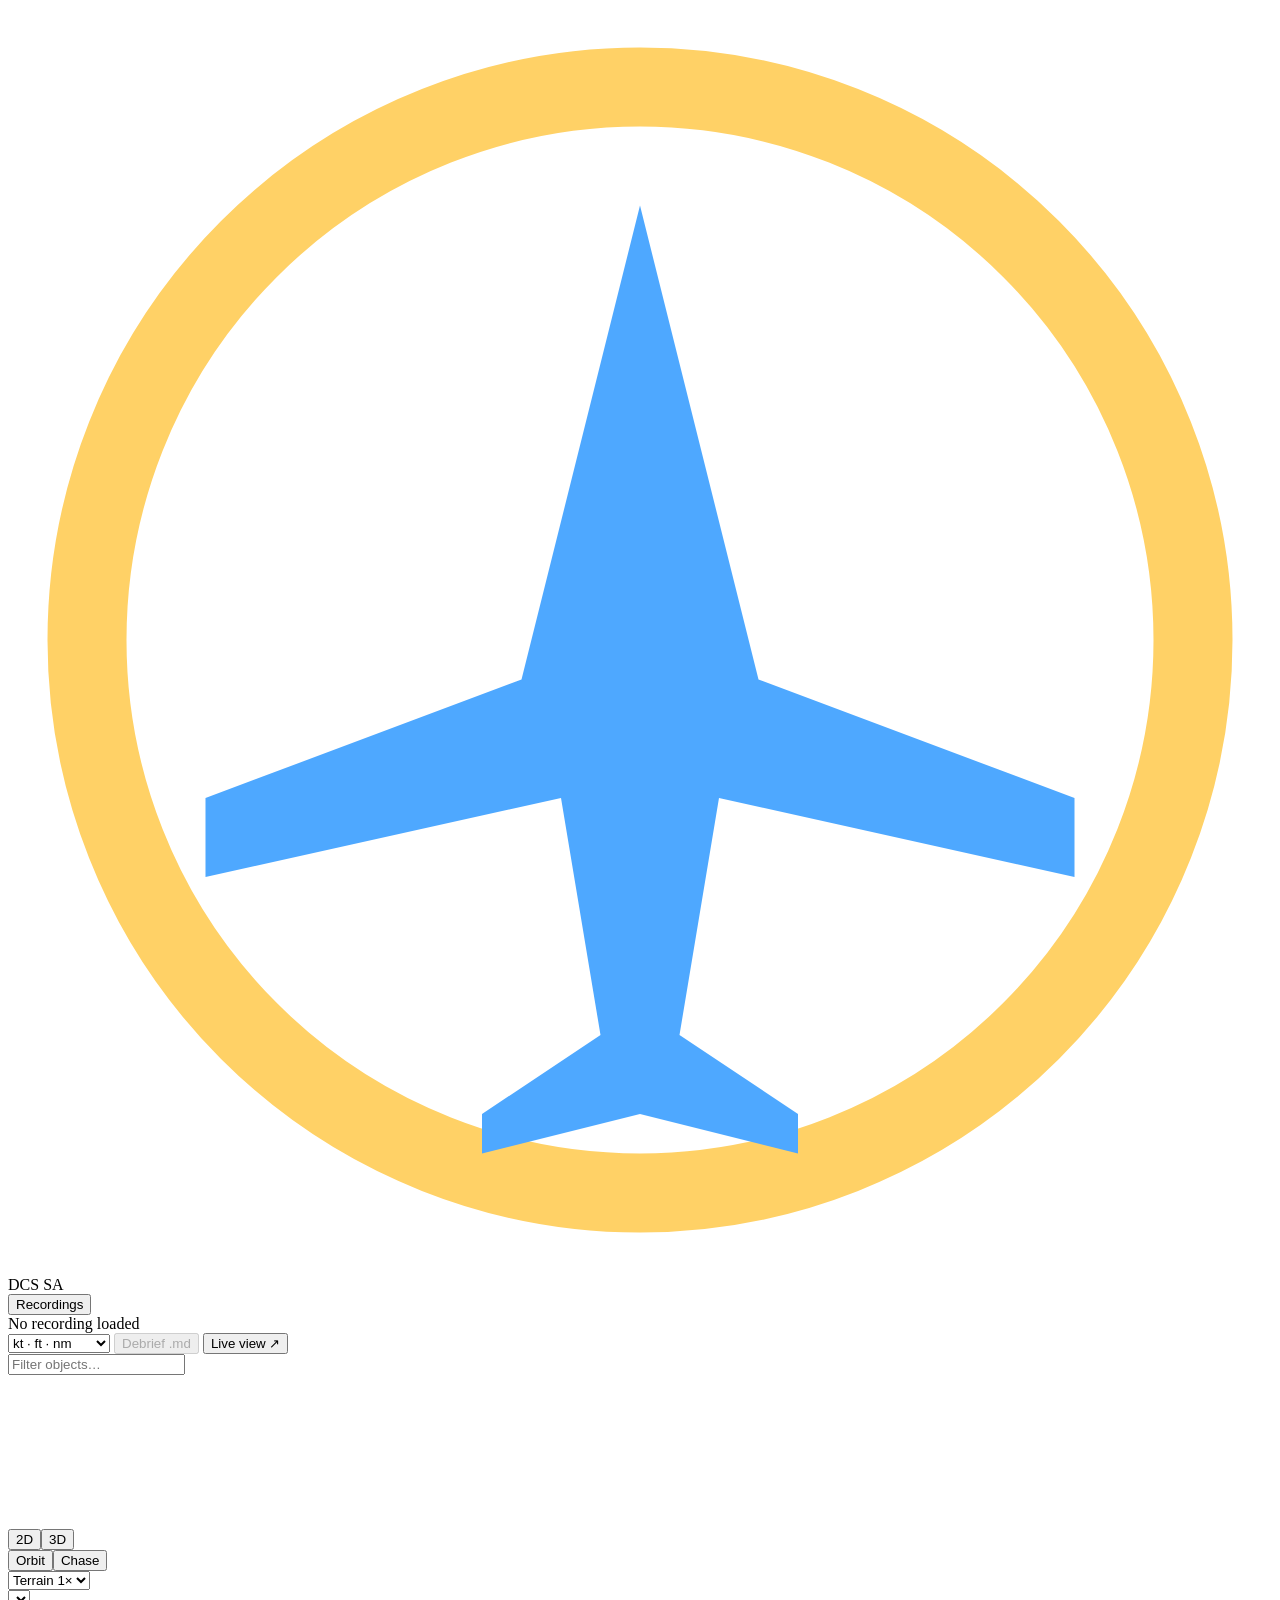
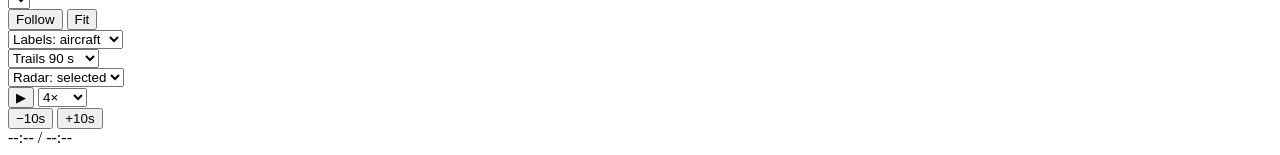
==== dcs_sa/web/index.html @ 82a47daa "Add 3D view with satellite-draped terrain, chase and orbit cameras - three.js scene (vendored, no CD" ====
<!doctype html>
<html lang="en">
<head>
<meta charset="utf-8">
<meta name="viewport" content="width=device-width, initial-scale=1">
<title>DCS SA Debrief</title>
<meta name="description" content="Tacview / ACMI flight recording debrief for DCS World">
<link rel="icon" href="data:image/svg+xml,%3Csvg xmlns='http://www.w3.org/2000/svg' viewBox='0 0 32 32'%3E%3Ccircle cx='16' cy='16' r='14' fill='none' stroke='%23ffd166' stroke-width='2'/%3E%3Cpath d='M16 5 L19 17 L27 20 L27 22 L18 20 L17 26 L20 28 L20 29 L16 28 L12 29 L12 28 L15 26 L14 20 L5 22 L5 20 L13 17 Z' fill='%234ea8ff'/%3E%3C/svg%3E">
<link rel="stylesheet" href="/static/css/app.css">
</head>
<body>
<div class="app" id="app">
  <header class="topbar">
    <div class="brand">
      <svg class="logo" viewBox="0 0 32 32" aria-hidden="true"><circle cx="16" cy="16" r="14" fill="none" stroke="#ffd166" stroke-width="2"/><path d="M16 5 L19 17 L27 20 L27 22 L18 20 L17 26 L20 28 L20 29 L16 28 L12 29 L12 28 L15 26 L14 20 L5 22 L5 20 L13 17 Z" fill="#4ea8ff"/></svg>
      DCS SA
    </div>
    <button id="btnLibrary" title="Open another recording">Recordings</button>
    <div class="title" id="recTitle">No recording loaded</div>
    <div class="group">
      <select id="unitSel" title="Units">
        <option value="imperial">kt · ft · nm</option>
        <option value="metric">km/h · m · km</option>
      </select>
      <button id="btnDebrief" title="Download a text debrief" disabled>Debrief .md</button>
      <a href="/live" target="_blank" rel="noopener"><button title="Open the live second-screen view">Live view ↗</button></a>
    </div>
  </header>

  <aside class="left" aria-label="Objects">
    <div class="search"><input id="objFilter" type="text" placeholder="Filter objects…" autocomplete="off"></div>
    <div class="objlist" id="objList"></div>
  </aside>

  <main class="mapwrap">
    <canvas class="map" id="map" aria-label="Tactical map"></canvas>
    <div class="map-hud tl hidden" id="hudSel"></div>
    <div class="map-hud bl hidden" id="hudHover"></div>
    <div class="map-tools">
      <div class="row">
        <div class="seg"><button id="btn2d" class="active">2D</button><button id="btn3d">3D</button></div>
      </div>
      <div class="row only3d">
        <div class="seg"><button id="btnOrbit" class="active" title="Drag to orbit, scroll to zoom">Orbit</button><button id="btnChase" title="Camera behind the selected aircraft">Chase</button></div>
      </div>
      <div class="row only3d">
        <select id="exagSel" title="Terrain height"><option value="1">Terrain 1×</option><option value="2">Terrain 2×</option><option value="3">Terrain 3×</option></select>
      </div>
      <div class="row only2d"><select id="layerSel" title="Base map"></select></div>
      <div class="row">
        <button id="btnFollow" title="Keep the selected aircraft centred (F)">Follow</button>
        <button id="btnFit" title="Zoom to fit everything">Fit</button>
      </div>
      <div class="row only2d">
        <select id="labelSel" title="Labels">
          <option value="aircraft">Labels: aircraft</option>
          <option value="all">Labels: all</option>
          <option value="minimal">Labels: minimal</option>
          <option value="none">Labels: off</option>
        </select>
      </div>
      <div class="row">
        <select id="trailSel" title="Trail length">
          <option value="30">Trails 30 s</option>
          <option value="90" selected>Trails 90 s</option>
          <option value="300">Trails 5 min</option>
          <option value="1000000">Trails full</option>
          <option value="0">Trails off</option>
        </select>
      </div>
      <div class="row only2d">
        <select id="radarSel" title="Radar cones">
          <option value="focus">Radar: selected</option>
          <option value="all">Radar: all</option>
          <option value="none">Radar: off</option>
        </select>
      </div>
    </div>
    <div class="welcome" id="welcome"></div>
  </main>

  <aside class="right" aria-label="Analysis">
    <nav class="tabs" id="tabs" role="tablist"></nav>
    <div class="tabpanel" id="tabpanel"></div>
  </aside>

  <footer class="bottom">
    <div class="playback">
      <div class="btns">
        <button class="play" id="btnPlay" title="Play / pause (Space)">▶</button>
        <select id="speedSel" title="Playback speed">
          <option value="0.5">0.5×</option><option value="1">1×</option><option value="2">2×</option>
          <option value="4" selected>4×</option><option value="8">8×</option><option value="16">16×</option>
          <option value="32">32×</option><option value="64">64×</option>
        </select>
      </div>
      <div class="btns">
        <button class="ghost" id="btnBack" title="Back 10 s (←)">−10s</button>
        <button class="ghost" id="btnFwd" title="Forward 10 s (→)">+10s</button>
      </div>
      <div class="scrub" id="scrub" aria-label="Timeline">
        <div class="track"></div><div class="progress"></div><div class="head"></div>
      </div>
      <div class="clock" id="clock">--:-- / --:--</div>
    </div>
  </footer>
</div>
<script type="importmap">{"imports": {"three": "/static/vendor/three.module.min.js"}}</script>
<script type="module" src="/static/js/review.js"></script>
</body>
</html>
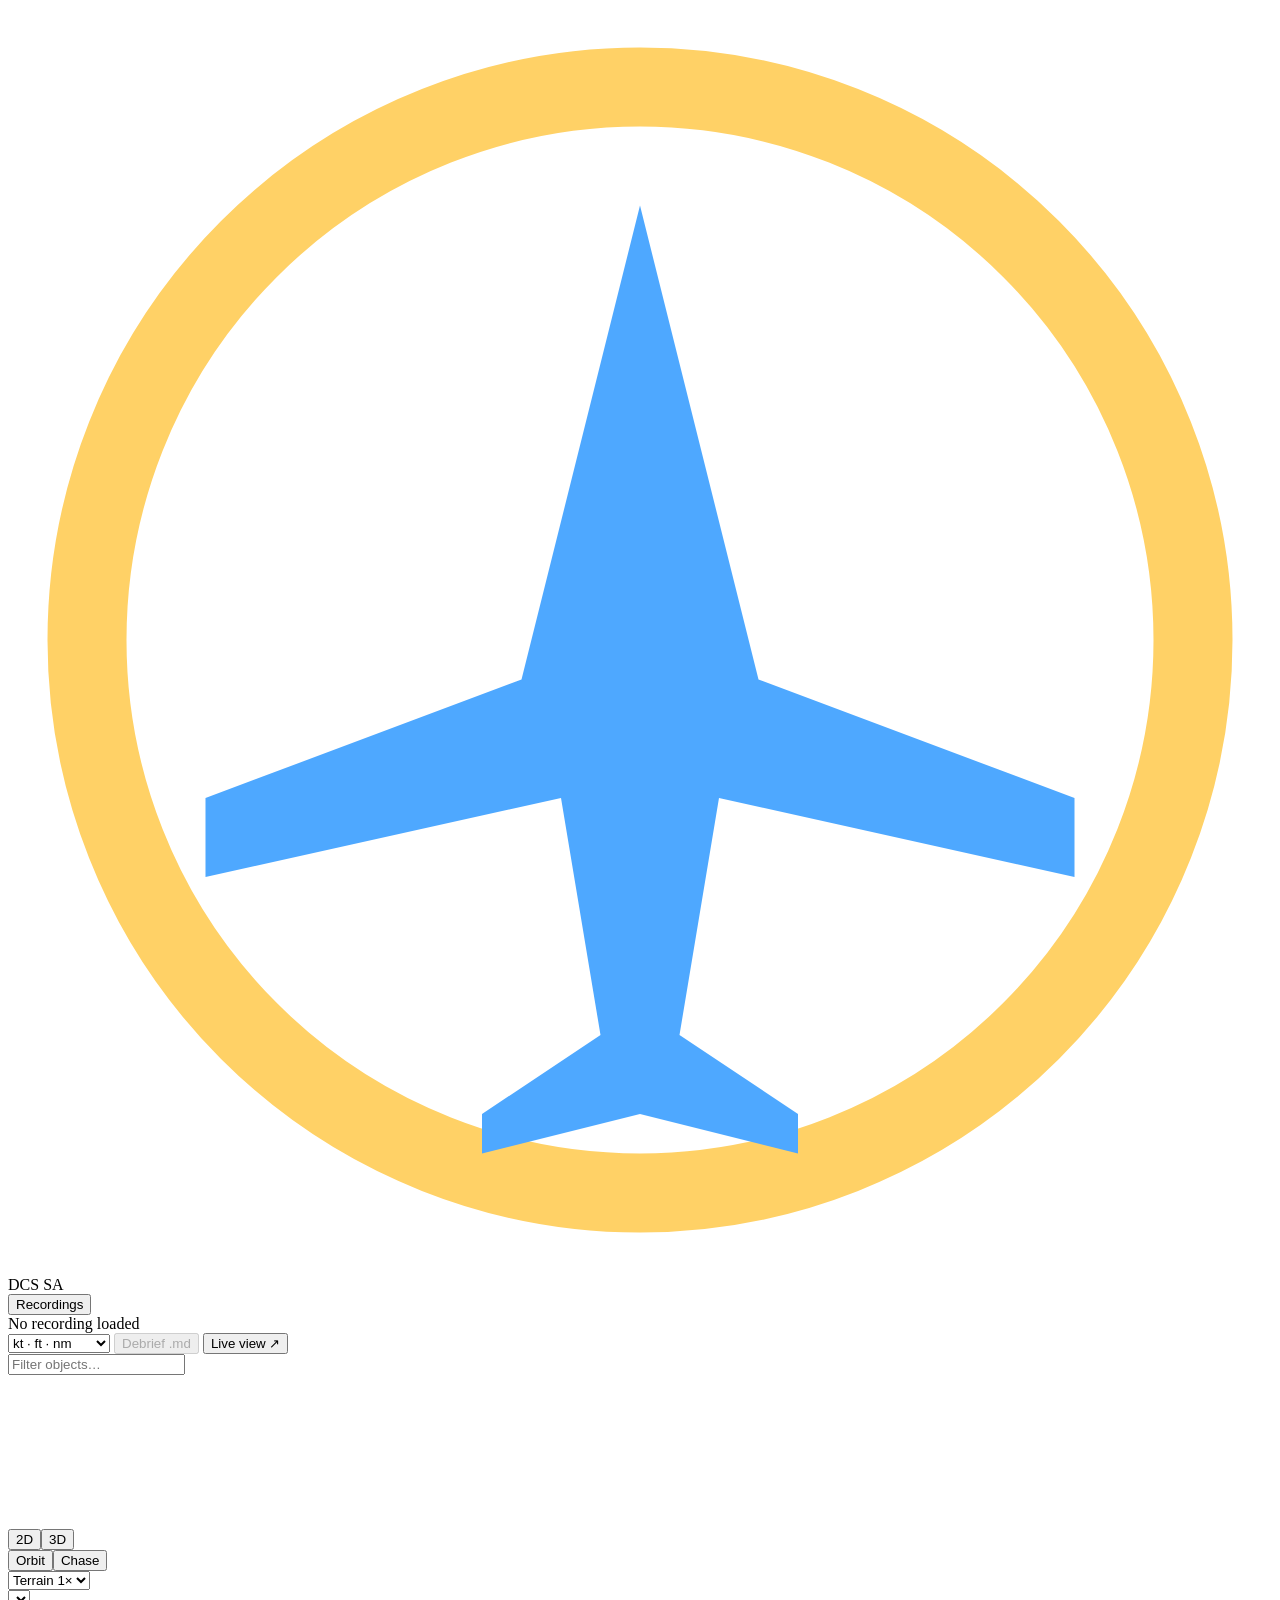
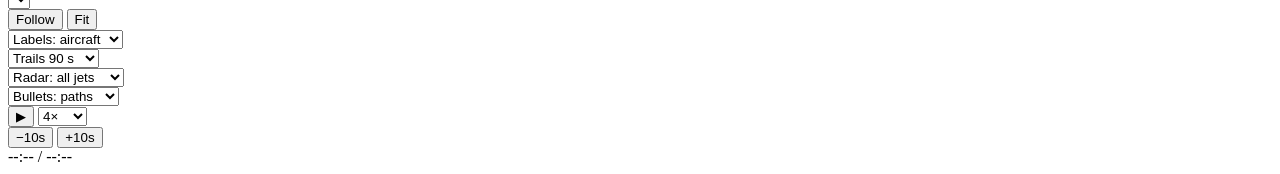
==== commit 58abd179: "Bullet paths and radar cones for every emitter, in 2D and 3D (pre-review) Co-Authored-By: Claude Opu" ====
--- a/dcs_sa/web/index.html
+++ b/dcs_sa/web/index.html
@@ -68,11 +68,18 @@
           <option value="0">Trails off</option>
         </select>
       </div>
-      <div class="row only2d">
+      <div class="row">
         <select id="radarSel" title="Radar cones">
+          <option value="all">Radar: all jets</option>
           <option value="focus">Radar: selected</option>
-          <option value="all">Radar: all</option>
           <option value="none">Radar: off</option>
+        </select>
+      </div>
+      <div class="row">
+        <select id="bulletSel" title="Gun rounds">
+          <option value="paths">Bullets: paths</option>
+          <option value="tracers">Bullets: tracers</option>
+          <option value="off">Bullets: off</option>
         </select>
       </div>
     </div>
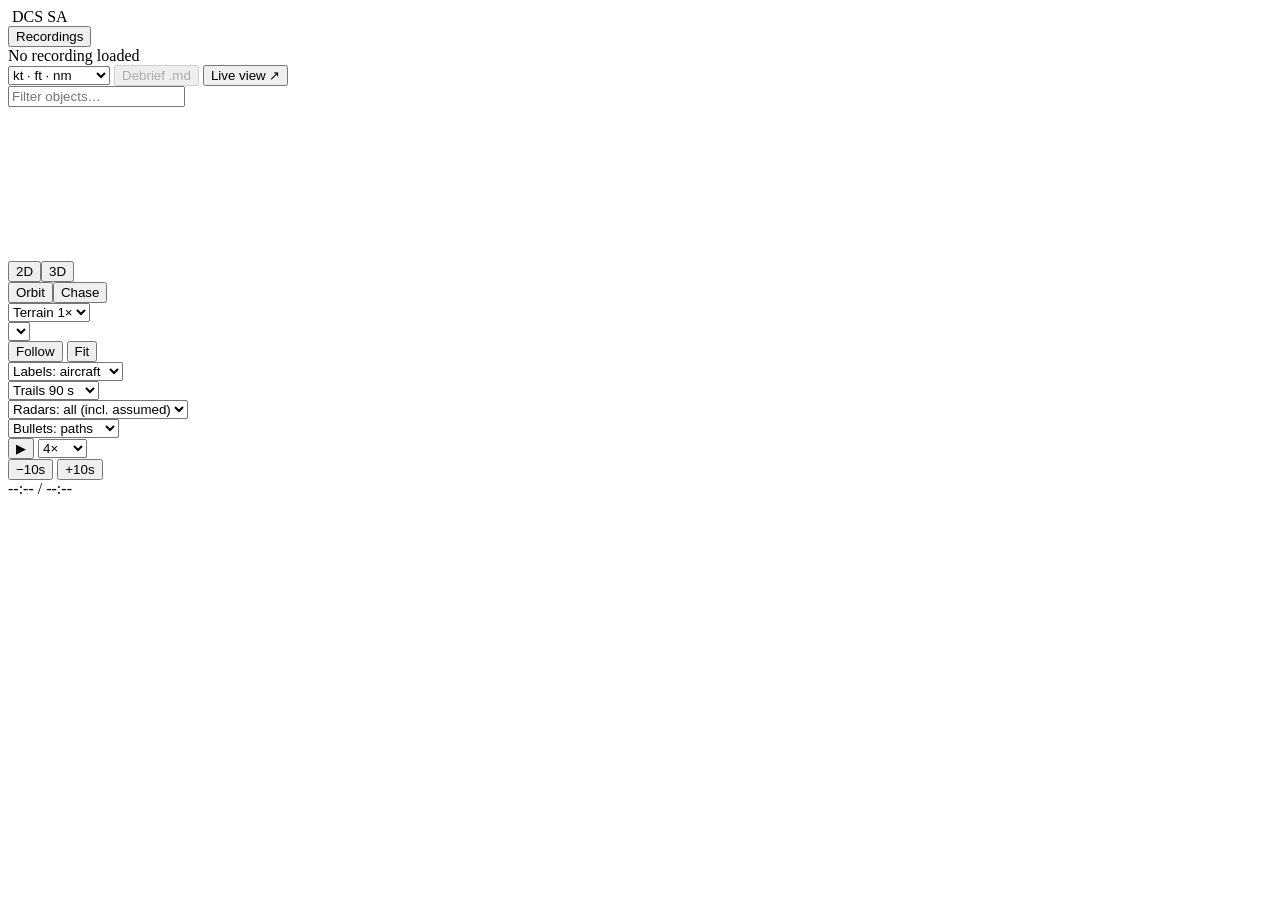
==== commit 11cfa83c: "Read hits, kills, runways and radar state from DCS instead of estimating them - Flight recorder: whi" ====
--- a/dcs_sa/web/index.html
+++ b/dcs_sa/web/index.html
@@ -5,14 +5,14 @@
 <meta name="viewport" content="width=device-width, initial-scale=1">
 <title>DCS SA Debrief</title>
 <meta name="description" content="Tacview / ACMI flight recording debrief for DCS World">
-<link rel="icon" href="data:image/svg+xml,%3Csvg xmlns='http://www.w3.org/2000/svg' viewBox='0 0 32 32'%3E%3Ccircle cx='16' cy='16' r='14' fill='none' stroke='%23ffd166' stroke-width='2'/%3E%3Cpath d='M16 5 L19 17 L27 20 L27 22 L18 20 L17 26 L20 28 L20 29 L16 28 L12 29 L12 28 L15 26 L14 20 L5 22 L5 20 L13 17 Z' fill='%234ea8ff'/%3E%3C/svg%3E">
+<link rel="icon" type="image/png" href="/static/favicon-32.png">
 <link rel="stylesheet" href="/static/css/app.css">
 </head>
 <body>
 <div class="app" id="app">
   <header class="topbar">
     <div class="brand">
-      <svg class="logo" viewBox="0 0 32 32" aria-hidden="true"><circle cx="16" cy="16" r="14" fill="none" stroke="#ffd166" stroke-width="2"/><path d="M16 5 L19 17 L27 20 L27 22 L18 20 L17 26 L20 28 L20 29 L16 28 L12 29 L12 28 L15 26 L14 20 L5 22 L5 20 L13 17 Z" fill="#4ea8ff"/></svg>
+      <img class="logo" src="/static/icon.png" alt="">
       DCS SA
     </div>
     <button id="btnLibrary" title="Open another recording">Recordings</button>
@@ -70,8 +70,9 @@
       </div>
       <div class="row">
         <select id="radarSel" title="Radar cones">
-          <option value="all">Radar: all jets</option>
-          <option value="focus">Radar: selected</option>
+          <option value="all">Radars: all (incl. assumed)</option>
+          <option value="known">Radars: known only</option>
+          <option value="focus">Radar: selected jet</option>
           <option value="none">Radar: off</option>
         </select>
       </div>
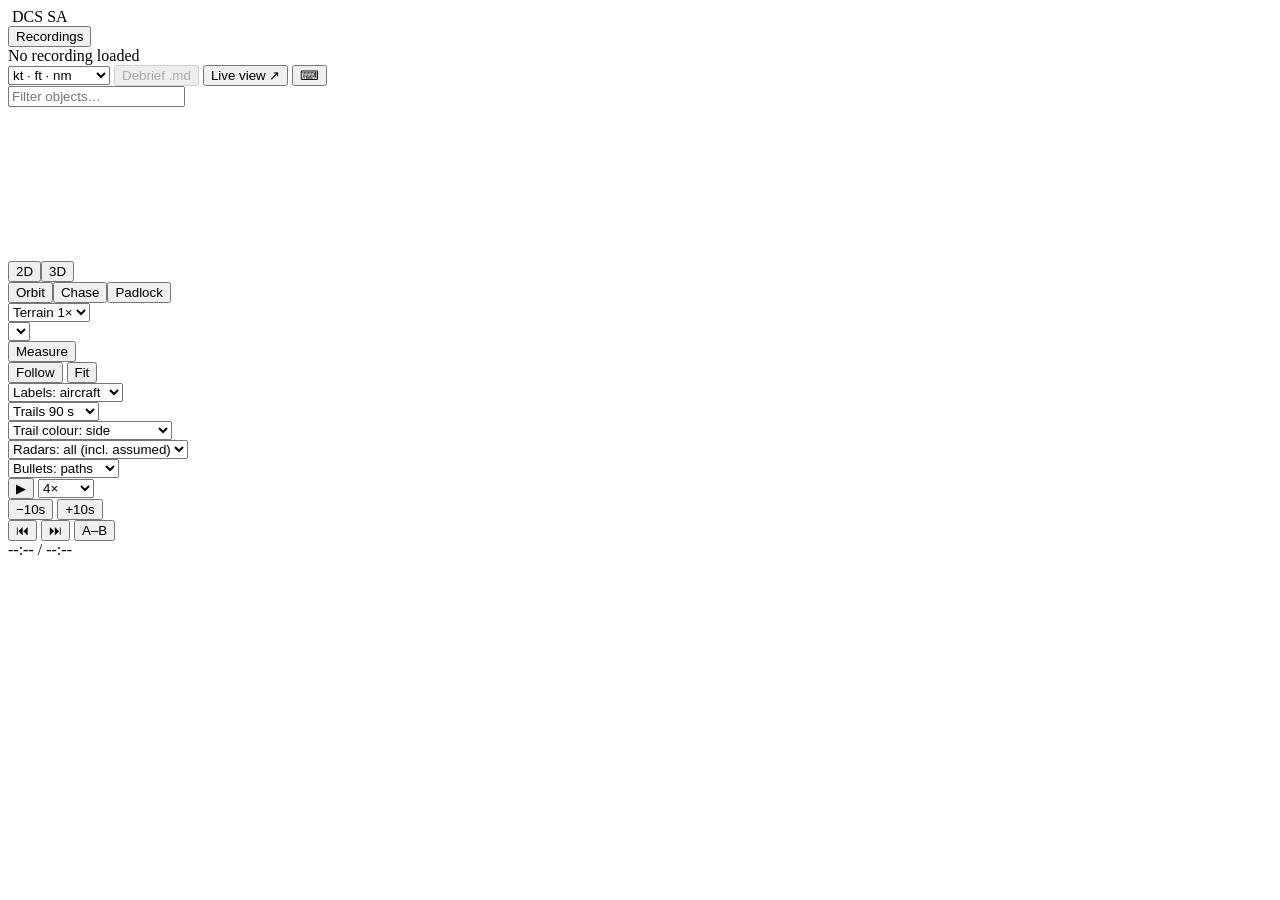
==== commit fd233048: "Ten UI additions: shortcuts, event stepping and A-B loop, padlock camera, measuring tape, coloured t" ====
--- a/dcs_sa/web/index.html
+++ b/dcs_sa/web/index.html
@@ -24,6 +24,7 @@
       </select>
       <button id="btnDebrief" title="Download a text debrief" disabled>Debrief .md</button>
       <a href="/live" target="_blank" rel="noopener"><button title="Open the live second-screen view">Live view ↗</button></a>
+      <button id="btnKeys" title="Keyboard shortcuts (?)">⌨</button>
     </div>
   </header>
 
@@ -36,17 +37,23 @@
     <canvas class="map" id="map" aria-label="Tactical map"></canvas>
     <div class="map-hud tl hidden" id="hudSel"></div>
     <div class="map-hud bl hidden" id="hudHover"></div>
+    <div class="map-hud tapes hidden" id="tapeHud"></div>
+    <div class="map-hud br hidden" id="trailLegend"></div>
+    <div class="evchip hidden" id="evChip"></div>
     <div class="map-tools">
       <div class="row">
-        <div class="seg"><button id="btn2d" class="active">2D</button><button id="btn3d">3D</button></div>
+        <div class="seg"><button id="btn2d" class="active" title="2D map (V)">2D</button><button id="btn3d" title="3D view (V)">3D</button></div>
       </div>
       <div class="row only3d">
-        <div class="seg"><button id="btnOrbit" class="active" title="Drag to orbit, scroll to zoom">Orbit</button><button id="btnChase" title="Camera behind the selected aircraft">Chase</button></div>
+        <div class="seg"><button id="btnOrbit" class="active" title="Drag to orbit, scroll to zoom (C cycles)">Orbit</button><button id="btnChase" title="Camera behind the selected aircraft (C cycles)">Chase</button><button id="btnPadlock" title="Keep the target in view (C cycles, T changes target)">Padlock</button></div>
       </div>
       <div class="row only3d">
         <select id="exagSel" title="Terrain height"><option value="1">Terrain 1×</option><option value="2">Terrain 2×</option><option value="3">Terrain 3×</option></select>
       </div>
       <div class="row only2d"><select id="layerSel" title="Base map"></select></div>
+      <div class="row only2d">
+        <button id="btnMeasure" title="Measure (M) · or Shift-drag">Measure</button>
+      </div>
       <div class="row">
         <button id="btnFollow" title="Keep the selected aircraft centred (F)">Follow</button>
         <button id="btnFit" title="Zoom to fit everything">Fit</button>
@@ -66,6 +73,16 @@
           <option value="300">Trails 5 min</option>
           <option value="1000000">Trails full</option>
           <option value="0">Trails off</option>
+        </select>
+      </div>
+      <div class="row">
+        <select id="trailColorSel" title="Colour trails by">
+          <option value="side">Trail colour: side</option>
+          <option value="alt">Trail colour: altitude</option>
+          <option value="speed">Trail colour: speed</option>
+          <option value="g">Trail colour: G</option>
+          <option value="ps">Trail colour: energy (Ps)</option>
+          <option value="aoa">Trail colour: AOA</option>
         </select>
       </div>
       <div class="row">
@@ -97,14 +114,20 @@
       <div class="btns">
         <button class="play" id="btnPlay" title="Play / pause (Space)">▶</button>
         <select id="speedSel" title="Playback speed">
+          <option value="0.1">0.1×</option><option value="0.25">0.25×</option>
           <option value="0.5">0.5×</option><option value="1">1×</option><option value="2">2×</option>
           <option value="4" selected>4×</option><option value="8">8×</option><option value="16">16×</option>
           <option value="32">32×</option><option value="64">64×</option>
         </select>
       </div>
       <div class="btns">
-        <button class="ghost" id="btnBack" title="Back 10 s (←)">−10s</button>
-        <button class="ghost" id="btnFwd" title="Forward 10 s (→)">+10s</button>
+        <button class="ghost" id="btnBack" title="Back 10 s">−10s</button>
+        <button class="ghost" id="btnFwd" title="Forward 10 s">+10s</button>
+      </div>
+      <div class="btns">
+        <button class="ghost" id="btnPrevEv" title="Previous event (P)">⏮</button>
+        <button class="ghost" id="btnNextEv" title="Next event (N)">⏭</button>
+        <button class="ghost" id="btnLoop" title="Loop: I/O set in/out, L toggle, Shift-drag on the timeline">A–B</button>
       </div>
       <div class="scrub" id="scrub" aria-label="Timeline">
         <div class="track"></div><div class="progress"></div><div class="head"></div>
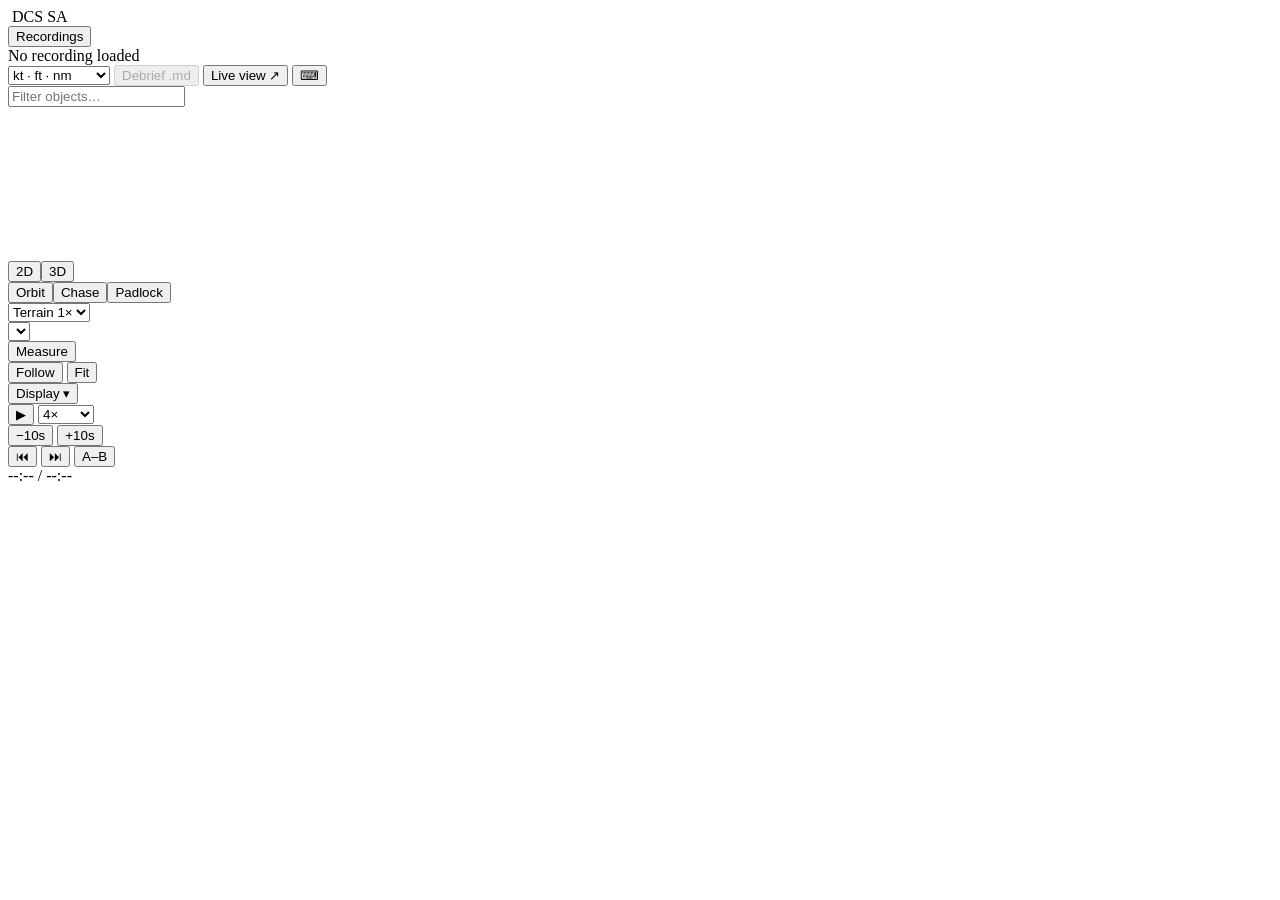
==== commit dee19f8b: "Debrief: strike overlay, Strike tab, A-A / A-G modes, selection actions, Display panel Ground weapon" ====
--- a/dcs_sa/web/index.html
+++ b/dcs_sa/web/index.html
@@ -7,6 +7,7 @@
 <meta name="description" content="Tacview / ACMI flight recording debrief for DCS World">
 <link rel="icon" type="image/png" href="/static/favicon-32.png">
 <link rel="stylesheet" href="/static/css/app.css">
+<link rel="stylesheet" href="/static/css/strike.css">
 </head>
 <body>
 <div class="app" id="app">
@@ -18,6 +19,7 @@
     <button id="btnLibrary" title="Open another recording">Recordings</button>
     <div class="title" id="recTitle">No recording loaded</div>
     <div class="group">
+      <div id="modeSw"></div>
       <select id="unitSel" title="Units">
         <option value="imperial">kt · ft · nm</option>
         <option value="metric">km/h · m · km</option>
@@ -35,11 +37,15 @@
 
   <main class="mapwrap">
     <canvas class="map" id="map" aria-label="Tactical map"></canvas>
-    <div class="map-hud tl hidden" id="hudSel"></div>
+    <div class="hudcol" id="hudCol">
+      <div class="map-hud wif hidden" id="wifHud"></div>
+      <div class="map-hud tapes hidden" id="tapeHud"></div>
+      <div class="mapchips" id="mapChips"></div>
+    </div>
     <div class="map-hud bl hidden" id="hudHover"></div>
-    <div class="map-hud tapes hidden" id="tapeHud"></div>
     <div class="map-hud br hidden" id="trailLegend"></div>
     <div class="evchip hidden" id="evChip"></div>
+    <div class="modechip hidden" id="modeChip"></div>
     <div class="map-tools">
       <div class="row">
         <div class="seg"><button id="btn2d" class="active" title="2D map (V)">2D</button><button id="btn3d" title="3D view (V)">3D</button></div>
@@ -58,47 +64,8 @@
         <button id="btnFollow" title="Keep the selected aircraft centred (F)">Follow</button>
         <button id="btnFit" title="Zoom to fit everything">Fit</button>
       </div>
-      <div class="row only2d">
-        <select id="labelSel" title="Labels">
-          <option value="aircraft">Labels: aircraft</option>
-          <option value="all">Labels: all</option>
-          <option value="minimal">Labels: minimal</option>
-          <option value="none">Labels: off</option>
-        </select>
-      </div>
       <div class="row">
-        <select id="trailSel" title="Trail length">
-          <option value="30">Trails 30 s</option>
-          <option value="90" selected>Trails 90 s</option>
-          <option value="300">Trails 5 min</option>
-          <option value="1000000">Trails full</option>
-          <option value="0">Trails off</option>
-        </select>
-      </div>
-      <div class="row">
-        <select id="trailColorSel" title="Colour trails by">
-          <option value="side">Trail colour: side</option>
-          <option value="alt">Trail colour: altitude</option>
-          <option value="speed">Trail colour: speed</option>
-          <option value="g">Trail colour: G</option>
-          <option value="ps">Trail colour: energy (Ps)</option>
-          <option value="aoa">Trail colour: AOA</option>
-        </select>
-      </div>
-      <div class="row">
-        <select id="radarSel" title="Radar cones">
-          <option value="all">Radars: all (incl. assumed)</option>
-          <option value="known">Radars: known only</option>
-          <option value="focus">Radar: selected jet</option>
-          <option value="none">Radar: off</option>
-        </select>
-      </div>
-      <div class="row">
-        <select id="bulletSel" title="Gun rounds">
-          <option value="paths">Bullets: paths</option>
-          <option value="tracers">Bullets: tracers</option>
-          <option value="off">Bullets: off</option>
-        </select>
+        <button id="btnDisplay" title="Display options: objects, weapons, strike marks, threats, labels, trails, 3D (D)">Display ▾</button>
       </div>
     </div>
     <div class="welcome" id="welcome"></div>
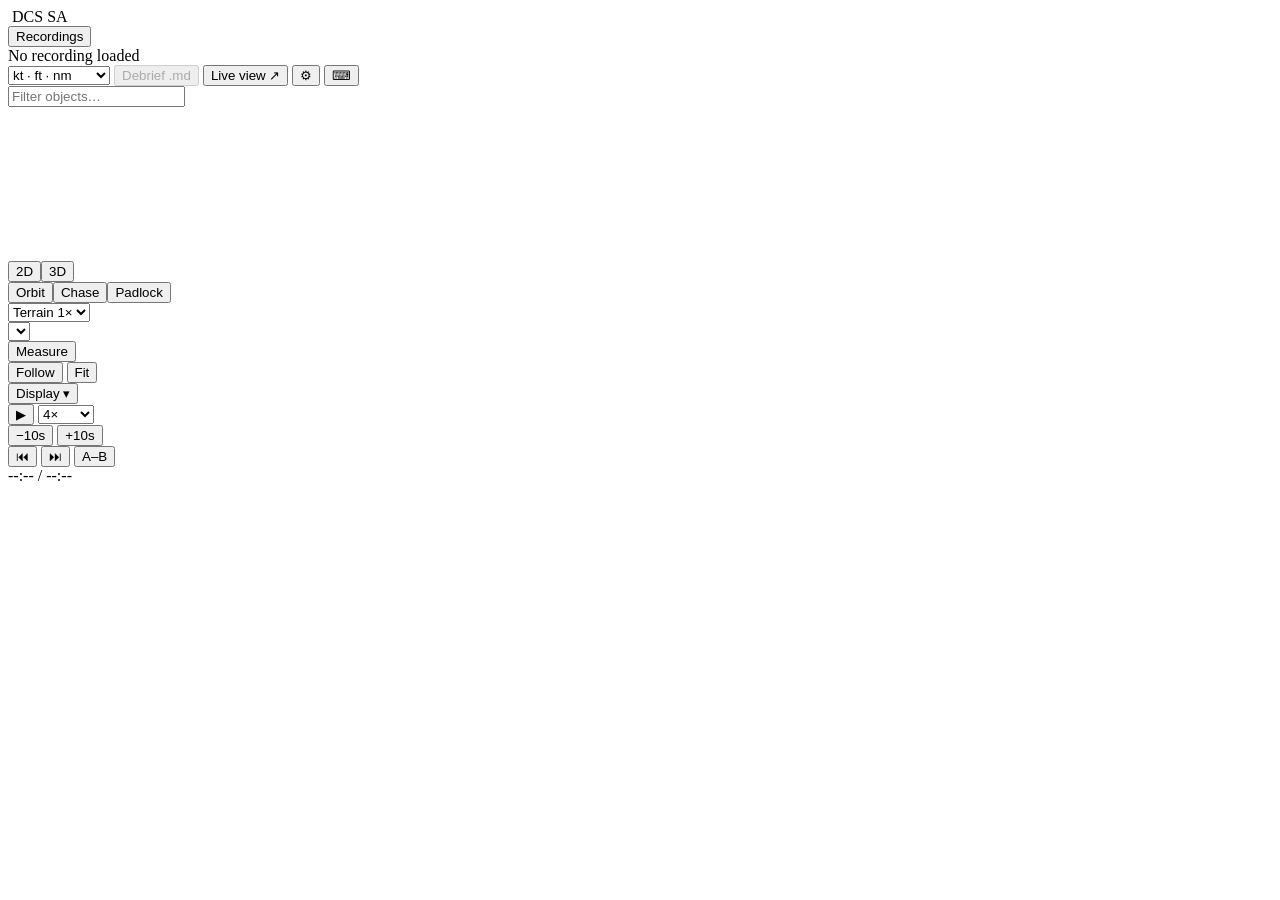
==== commit db642494: "Three themes: cockpit green (default), bright, night blue The whole UI already drew from CSS custom " ====
--- a/dcs_sa/web/index.html
+++ b/dcs_sa/web/index.html
@@ -6,6 +6,12 @@
 <title>DCS SA Debrief</title>
 <meta name="description" content="Tacview / ACMI flight recording debrief for DCS World">
 <link rel="icon" type="image/png" href="/static/favicon-32.png">
+<script>
+  try {
+    var t = localStorage.getItem("dcs-sa.theme");
+    document.documentElement.dataset.theme = ["green", "bright", "blue"].indexOf(t) >= 0 ? t : "green";
+  } catch (e) { document.documentElement.dataset.theme = "green"; }
+</script>
 <link rel="stylesheet" href="/static/css/app.css">
 <link rel="stylesheet" href="/static/css/strike.css">
 </head>
@@ -26,6 +32,7 @@
       </select>
       <button id="btnDebrief" title="Download a text debrief" disabled>Debrief .md</button>
       <a href="/live" target="_blank" rel="noopener"><button title="Open the live second-screen view">Live view ↗</button></a>
+      <button id="btnSettings" title="Settings (theme)">⚙</button>
       <button id="btnKeys" title="Keyboard shortcuts (?)">⌨</button>
     </div>
   </header>
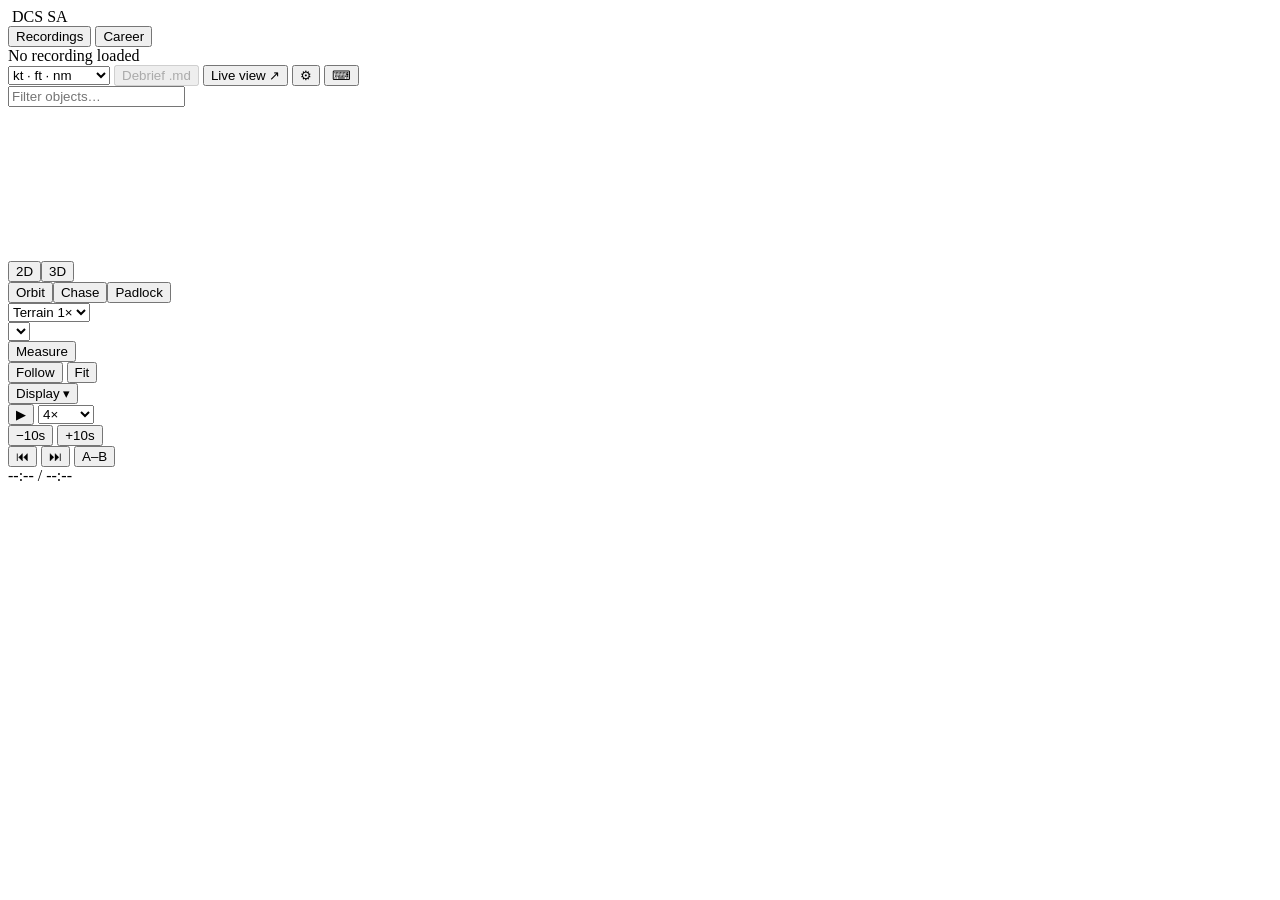
==== commit b03c5984: "Career: kills, accuracy and totals across every flight A Career button in the top row, next to Recor" ====
--- a/dcs_sa/web/index.html
+++ b/dcs_sa/web/index.html
@@ -23,6 +23,7 @@
       DCS SA
     </div>
     <button id="btnLibrary" title="Open another recording">Recordings</button>
+    <button id="btnCareer" title="Kills, accuracy and totals across every flight">Career</button>
     <div class="title" id="recTitle">No recording loaded</div>
     <div class="group">
       <div id="modeSw"></div>
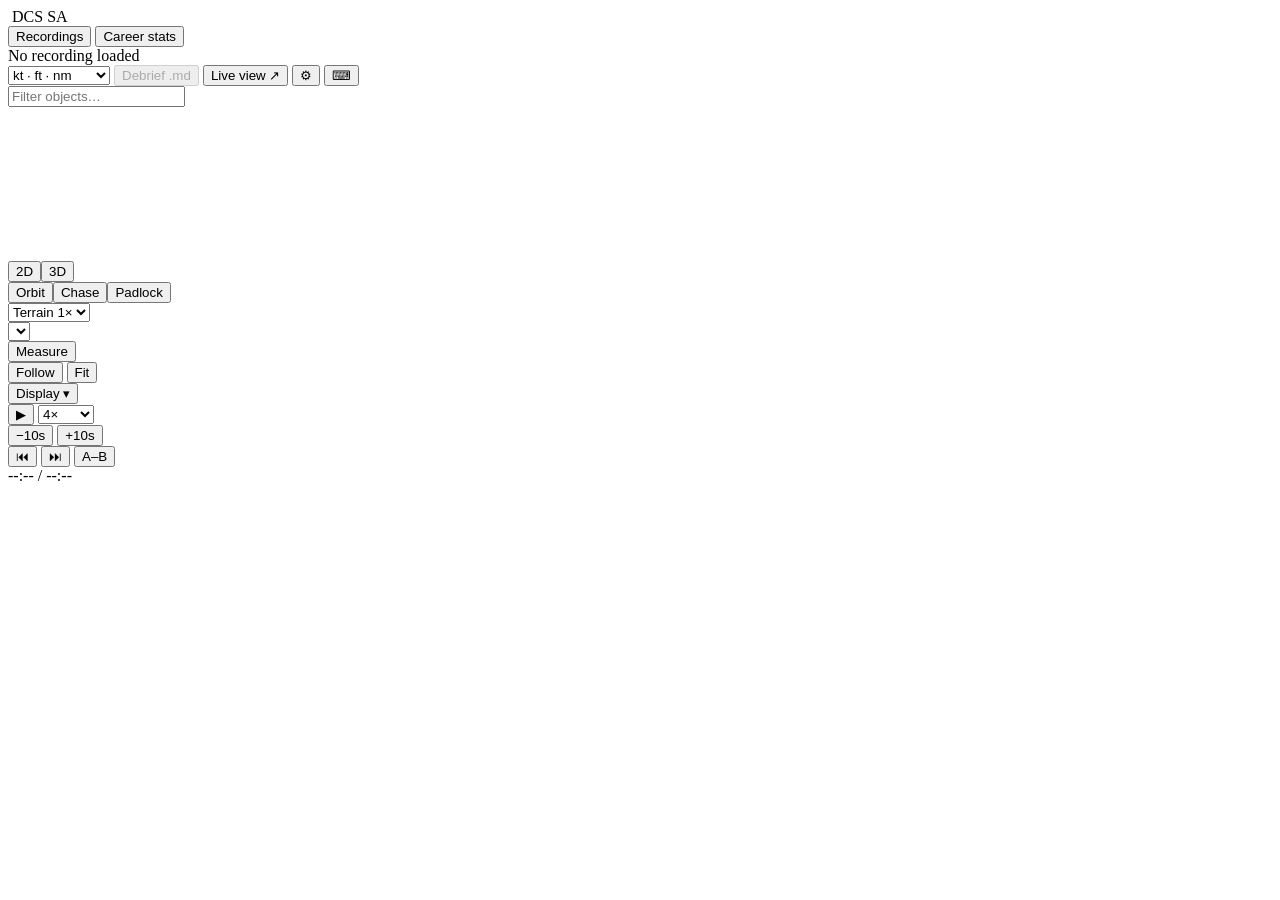
==== commit 49a3870c: "Apply updates by swapping the exe, not by running the installer The update downloaded and checked ou" ====
--- a/dcs_sa/web/index.html
+++ b/dcs_sa/web/index.html
@@ -23,7 +23,7 @@
       DCS SA
     </div>
     <button id="btnLibrary" title="Open another recording">Recordings</button>
-    <button id="btnCareer" title="Kills, accuracy and totals across every flight">Career</button>
+    <button id="btnCareer" title="Career stats: kills, accuracy and weapon totals across every flight you have analysed">Career stats</button>
     <div class="title" id="recTitle">No recording loaded</div>
     <div class="group">
       <div id="modeSw"></div>
